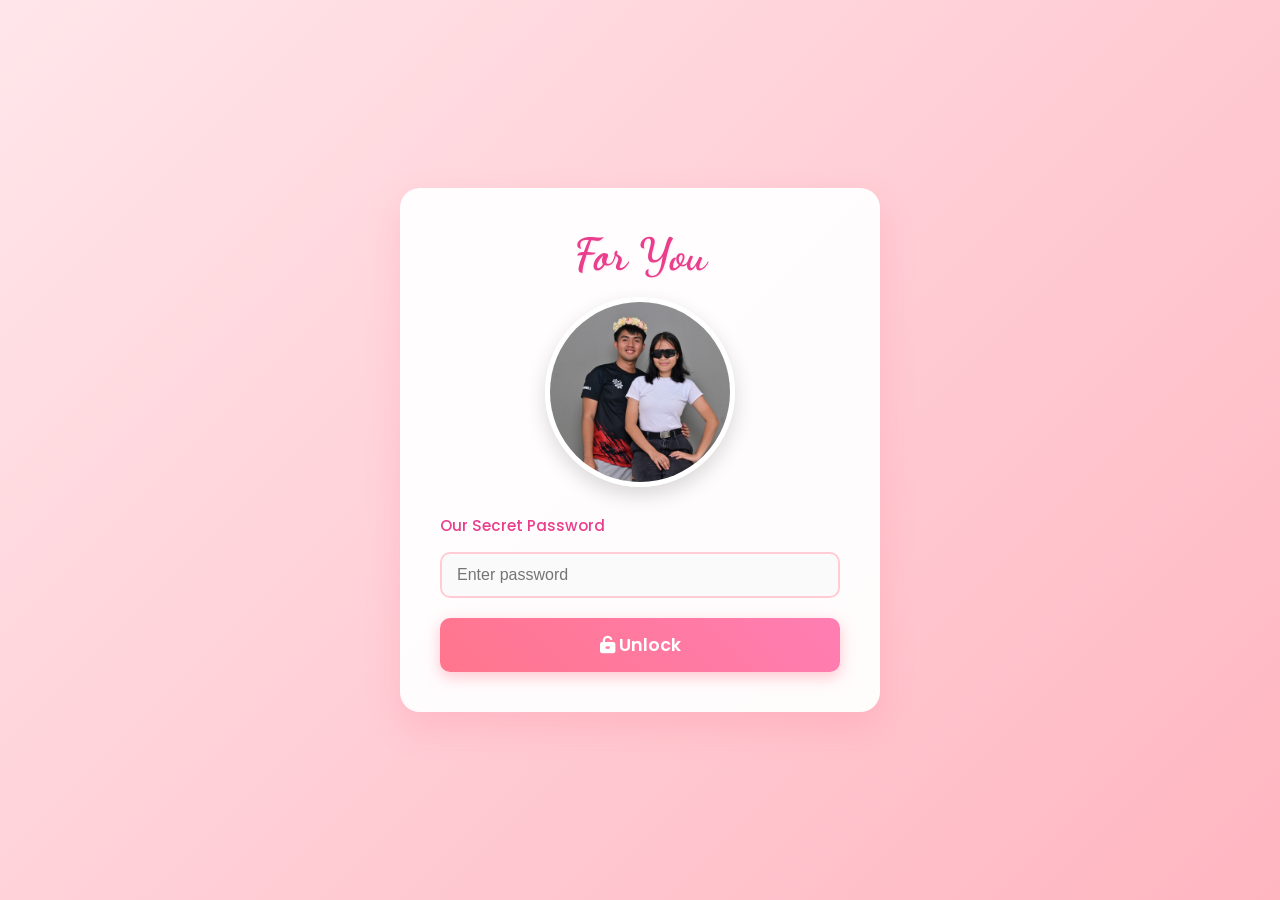
==== index.html @ 383d3b29 "asasa" ====
<!DOCTYPE html>
<html lang="en">
<head>
    <meta charset="UTF-8">
    <meta name="viewport" content="width=device-width, initial-scale=1.0">
    <title>Monthsarry Letter</title>
    <link rel="stylesheet" href="style.css">
    <link rel="stylesheet" href="https://cdnjs.cloudflare.com/ajax/libs/font-awesome/6.4.0/css/all.min.css">
</head>
<body>
    <div class="container">
        <h1>For You</h1>
        <img src="us.jpg" alt="us" style="width: 180px; height: 180px;">
        <form>
            <label for="password">Our Secret Password</label>
            <input type="text" name="password" id="password" placeholder="Enter password">
            <button type="button" onclick="checkPass()"><i class="fa-solid fa-unlock-keyhole"></i> Unlock</button>
        </form>
    </div>

    <script>
        function checkPass(){
            const password = document.getElementById('password').value;
            if (password === '112425'){
                window.location.href= 'letter.html';
            }else{
                alert('Ngi kalimot dayon 💔')
            }
        }
    </script>
</body>
</html>
---- style.css ----
@import url('https://fonts.googleapis.com/css2?family=Dancing+Script:wght@600;700&family=Poppins:wght@300;400;500;600&display=swap');

body {
    margin: 0;
    padding: 0;
    font-family: 'Poppins', sans-serif;
    background: linear-gradient(135deg, #ffe6ea 0%, #ffb6c1 100%);
    color: #4a4a4a;
    min-height: 100vh;
    display: flex;
    justify-content: center;
    align-items: center;
}

.container {
    background: rgba(255, 255, 255, 0.95);
    padding: 40px;
    border-radius: 20px;
    box-shadow: 0 15px 35px rgba(255, 105, 135, 0.2);
    text-align: center;
    max-width: 400px;
    width: 90%;
    animation: fadeIn 1s ease-out;
}

@keyframes fadeIn {
    from { opacity: 0; transform: translateY(20px); }
    to { opacity: 1; transform: translateY(0); }
}

.container img {
    border-radius: 50%;
    margin-bottom: 20px;
    box-shadow: 0 8px 20px rgba(0,0,0,0.15);
    border: 5px solid #fff;
    object-fit: cover;
}

h1 {
    font-family: 'Dancing Script', cursive;
    color: #e83e8c;
    font-size: 2.8em;
    margin-top: 0;
    margin-bottom: 15px;
    text-shadow: 1px 1px 2px rgba(232, 62, 140, 0.1);
}

form {
    display: flex;
    flex-direction: column;
    gap: 15px;
}

label {
    font-weight: 500;
    color: #e83e8c;
    text-align: left;
    font-size: 0.95em;
}

input[type="text"] {
    padding: 12px 15px;
    border: 2px solid #ffccd5;
    border-radius: 10px;
    font-size: 1em;
    outline: none;
    transition: all 0.3s ease;
    background: #fafafa;
}

input[type="text"]:focus {
    border-color: #e83e8c;
    background: #fff;
    box-shadow: 0 0 10px rgba(232, 62, 140, 0.1);
}

button {
    background: linear-gradient(45deg, #ff758c 0%, #ff7eb3 100%);
    color: white;
    border: none;
    padding: 14px 20px;
    border-radius: 10px;
    font-size: 1.1em;
    cursor: pointer;
    transition: all 0.3s ease;
    font-family: 'Poppins', sans-serif;
    font-weight: 600;
    box-shadow: 0 5px 15px rgba(255, 117, 140, 0.4);
    margin-top: 5px;
}

button:hover {
    transform: translateY(-2px);
    box-shadow: 0 8px 20px rgba(255, 117, 140, 0.5);
}

button:active {
    transform: translateY(1px);
    box-shadow: 0 3px 10px rgba(255, 117, 140, 0.4);
}

/* Lightbox styles */
.lightbox-overlay {
    position: fixed;
    top: 0;
    left: 0;
    width: 100%;
    height: 100%;
    background: rgba(0, 0, 0, 0.5);
    backdrop-filter: blur(8px);
    display: flex;
    justify-content: center;
    align-items: center;
    z-index: 1000;
    opacity: 0;
    visibility: hidden;
    transition: opacity 0.4s ease, visibility 0.4s ease;
}

.lightbox-overlay.active {
    opacity: 1;
    visibility: visible;
}

.lightbox-content {
    background: #fffafa;
    padding: 50px 40px;
    border-radius: 20px;
    max-width: 500px;
    width: 85%;
    text-align: center;
    box-shadow: 0 20px 50px rgba(0,0,0,0.3);
    position: relative;
    transform: scale(0.9) translateY(20px);
    transition: all 0.4s cubic-bezier(0.175, 0.885, 0.32, 1.275);
    background-image: radial-gradient(circle at top right, #fff0f3, transparent 40%), bottom left, #fff0f3, transparent 40%;
}

.lightbox-overlay.active .lightbox-content {
    transform: scale(1) translateY(0);
}

.close-btn {
    position: absolute;
    top: 15px;
    right: 15px;
    background: rgba(255, 0, 0, 0.05);
    border: none;
    color: #ff758c;
    font-size: 1.5em;
    width: 40px;
    height: 40px;
    border-radius: 50%;
    display: flex;
    justify-content: center;
    align-items: center;
    cursor: pointer;
    transition: all 0.3s ease;
    box-shadow: none;
    margin: 0;
    padding: 0;
}

.close-btn:hover {
    background: #ff758c;
    color: white;
    transform: rotate(90deg);
}

.close-btn:active {
    transform: rotate(90deg) scale(0.9);
}

.envelope-btn {
    background: white;
    color: #e83e8c;
    font-size: 1.3em;
    padding: 15px 35px;
    border-radius: 50px;
    box-shadow: 0 10px 25px rgba(255, 105, 135, 0.3);
    border: 3px solid #ffe6ea;
    display: flex;
    align-items: center;
    gap: 12px;
}

.envelope-btn:hover {
    background: #fff0f3;
    transform: translateY(-4px);
    box-shadow: 0 15px 30px rgba(255, 105, 135, 0.4);
}

.envelope-btn i {
    font-size: 1.2em;
}
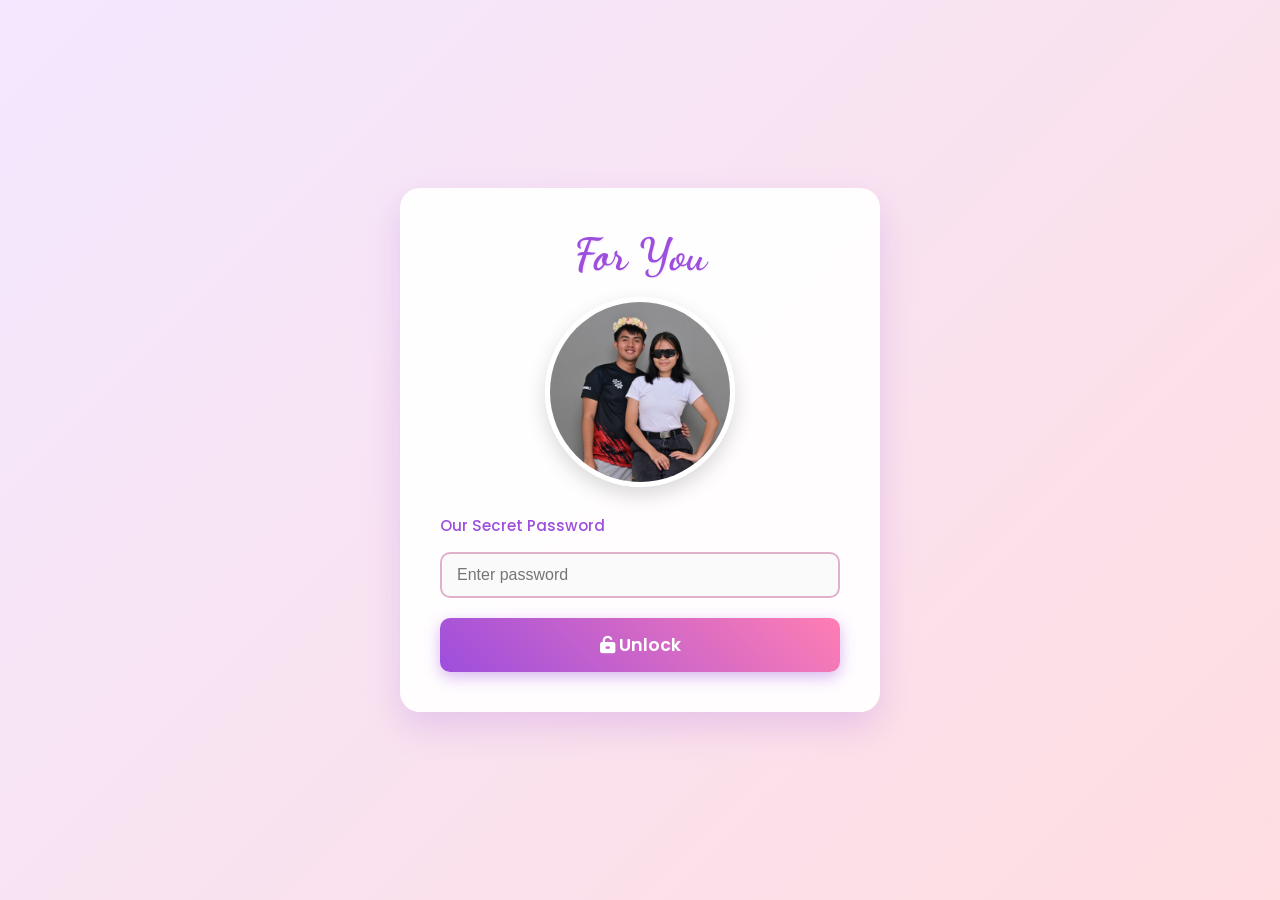
==== commit 433fb3d3: "caomms" ====
--- a/index.html
+++ b/index.html
@@ -11,11 +11,26 @@
     <div class="container">
         <h1>For You</h1>
         <img src="us.jpg" alt="us" style="width: 180px; height: 180px;">
-        <form>
+        <form onsubmit="event.preventDefault(); checkPass();">
             <label for="password">Our Secret Password</label>
             <input type="text" name="password" id="password" placeholder="Enter password">
-            <button type="button" onclick="checkPass()"><i class="fa-solid fa-unlock-keyhole"></i> Unlock</button>
+            <button type="submit"><i class="fa-solid fa-unlock-keyhole"></i> Unlock</button>
         </form>
+    </div>
+
+    <!-- Countdown Overlay -->
+    <div id="countdown-overlay" class="countdown-overlay" style="display: none;">
+        <div class="countdown-content">
+            <i class="fa-solid fa-clock countdown-icon"></i>
+            <h2>SOON TO OPEN</h2>
+            <p>Our special moment will unlock in:</p>
+            <div id="countdown-timer" class="countdown-timer">
+                <div class="time-box"><span id="days">00</span><small>Days</small></div>
+                <div class="time-box"><span id="hours">00</span><small>Hours</small></div>
+                <div class="time-box"><span id="minutes">00</span><small>Mins</small></div>
+                <div class="time-box"><span id="seconds">00</span><small>Secs</small></div>
+            </div>
+        </div>
     </div>
 
     <script>
@@ -27,6 +42,32 @@
                 alert('Ngi kalimot dayon 💔')
             }
         }
+        
+        function updateCountdown() {
+            // Target date: Mar 24, 2026 00:00:00 (Philippine Time - GMT+8)
+            const targetDate = new Date('2026-03-24T00:00:00+08:00').getTime();
+            const now = new Date().getTime();
+            const distance = targetDate - now;
+
+            if (distance > 0) {
+                document.getElementById('countdown-overlay').style.display = 'flex';
+                
+                const days = Math.floor(distance / (1000 * 60 * 60 * 24));
+                const hours = Math.floor((distance % (1000 * 60 * 60 * 24)) / (1000 * 60 * 60));
+                const minutes = Math.floor((distance % (1000 * 60 * 60)) / (1000 * 60));
+                const seconds = Math.floor((distance % (1000 * 60)) / 1000);
+
+                document.getElementById('days').innerText = days.toString().padStart(2, '0');
+                document.getElementById('hours').innerText = hours.toString().padStart(2, '0');
+                document.getElementById('minutes').innerText = minutes.toString().padStart(2, '0');
+                document.getElementById('seconds').innerText = seconds.toString().padStart(2, '0');
+            } else {
+                document.getElementById('countdown-overlay').style.display = 'none';
+            }
+        }
+
+        setInterval(updateCountdown, 1000);
+        updateCountdown();
     </script>
 </body>
 </html>
--- a/style.css
+++ b/style.css
@@ -4,7 +4,8 @@
     margin: 0;
     padding: 0;
     font-family: 'Poppins', sans-serif;
-    background: linear-gradient(135deg, #ffe6ea 0%, #ffb6c1 100%);
+    /* Soft purple and pink background */
+    background: linear-gradient(135deg, #f3e8ff 0%, #ffdde1 100%);
     color: #4a4a4a;
     min-height: 100vh;
     display: flex;
@@ -16,7 +17,7 @@
     background: rgba(255, 255, 255, 0.95);
     padding: 40px;
     border-radius: 20px;
-    box-shadow: 0 15px 35px rgba(255, 105, 135, 0.2);
+    box-shadow: 0 15px 35px rgba(157, 78, 221, 0.2);
     text-align: center;
     max-width: 400px;
     width: 90%;
@@ -38,11 +39,11 @@
 
 h1 {
     font-family: 'Dancing Script', cursive;
-    color: #e83e8c;
+    color: #9d4edd;
     font-size: 2.8em;
     margin-top: 0;
     margin-bottom: 15px;
-    text-shadow: 1px 1px 2px rgba(232, 62, 140, 0.1);
+    text-shadow: 1px 1px 2px rgba(157, 78, 221, 0.1);
 }
 
 form {
@@ -53,14 +54,14 @@
 
 label {
     font-weight: 500;
-    color: #e83e8c;
+    color: #9d4edd;
     text-align: left;
     font-size: 0.95em;
 }
 
 input[type="text"] {
     padding: 12px 15px;
-    border: 2px solid #ffccd5;
+    border: 2px solid #e0b1cb;
     border-radius: 10px;
     font-size: 1em;
     outline: none;
@@ -69,13 +70,13 @@
 }
 
 input[type="text"]:focus {
-    border-color: #e83e8c;
+    border-color: #9d4edd;
     background: #fff;
-    box-shadow: 0 0 10px rgba(232, 62, 140, 0.1);
+    box-shadow: 0 0 10px rgba(157, 78, 221, 0.1);
 }
 
 button {
-    background: linear-gradient(45deg, #ff758c 0%, #ff7eb3 100%);
+    background: linear-gradient(45deg, #9d4edd 0%, #ff7eb3 100%);
     color: white;
     border: none;
     padding: 14px 20px;
@@ -85,18 +86,18 @@
     transition: all 0.3s ease;
     font-family: 'Poppins', sans-serif;
     font-weight: 600;
-    box-shadow: 0 5px 15px rgba(255, 117, 140, 0.4);
+    box-shadow: 0 5px 15px rgba(157, 78, 221, 0.4);
     margin-top: 5px;
 }
 
 button:hover {
     transform: translateY(-2px);
-    box-shadow: 0 8px 20px rgba(255, 117, 140, 0.5);
+    box-shadow: 0 8px 20px rgba(157, 78, 221, 0.5);
 }
 
 button:active {
     transform: translateY(1px);
-    box-shadow: 0 3px 10px rgba(255, 117, 140, 0.4);
+    box-shadow: 0 3px 10px rgba(157, 78, 221, 0.4);
 }
 
 /* Lightbox styles */
@@ -106,11 +107,16 @@
     left: 0;
     width: 100%;
     height: 100%;
-    background: rgba(0, 0, 0, 0.5);
+    background: rgba(0, 0, 0, 0.7);
     backdrop-filter: blur(8px);
-    display: flex;
-    justify-content: center;
-    align-items: center;
+    
+    /* SCROLLING FIX: Switch alignment to flex-start so tall boxes don't get chopped off at the top */
+    display: flex;
+    justify-content: center;
+    align-items: flex-start;
+    padding: 40px 0; 
+    overflow-y: auto;
+    
     z-index: 1000;
     opacity: 0;
     visibility: hidden;
@@ -126,27 +132,31 @@
     background: #fffafa;
     padding: 50px 40px;
     border-radius: 20px;
-    max-width: 500px;
+    max-width: 600px;
     width: 85%;
+    
+    margin: 0 auto; /* Horizontally center */
+    
     text-align: center;
     box-shadow: 0 20px 50px rgba(0,0,0,0.3);
     position: relative;
-    transform: scale(0.9) translateY(20px);
-    transition: all 0.4s cubic-bezier(0.175, 0.885, 0.32, 1.275);
-    background-image: radial-gradient(circle at top right, #fff0f3, transparent 40%), bottom left, #fff0f3, transparent 40%;
+    /* Removed translate Y starting point so it doesn't shift weirdly with scroll padding */
+    transform: scale(0.95);
+    transition: transform 0.4s cubic-bezier(0.175, 0.885, 0.32, 1.275);
+    background-image: radial-gradient(circle at top right, #f3e8ff, transparent 40%), radial-gradient(circle at bottom left, #ffdde1, transparent 40%);
 }
 
 .lightbox-overlay.active .lightbox-content {
-    transform: scale(1) translateY(0);
+    transform: scale(1);
 }
 
 .close-btn {
     position: absolute;
     top: 15px;
     right: 15px;
-    background: rgba(255, 0, 0, 0.05);
+    background: rgba(157, 78, 221, 0.08);
     border: none;
-    color: #ff758c;
+    color: #9d4edd;
     font-size: 1.5em;
     width: 40px;
     height: 40px;
@@ -162,7 +172,7 @@
 }
 
 .close-btn:hover {
-    background: #ff758c;
+    background: #9d4edd;
     color: white;
     transform: rotate(90deg);
 }
@@ -173,23 +183,116 @@
 
 .envelope-btn {
     background: white;
-    color: #e83e8c;
+    color: #9d4edd;
     font-size: 1.3em;
     padding: 15px 35px;
     border-radius: 50px;
-    box-shadow: 0 10px 25px rgba(255, 105, 135, 0.3);
-    border: 3px solid #ffe6ea;
+    box-shadow: 0 10px 25px rgba(157, 78, 221, 0.3);
+    border: 3px solid #f3e8ff;
     display: flex;
     align-items: center;
     gap: 12px;
 }
 
 .envelope-btn:hover {
-    background: #fff0f3;
+    background: #faf5ff;
     transform: translateY(-4px);
-    box-shadow: 0 15px 30px rgba(255, 105, 135, 0.4);
+    box-shadow: 0 15px 30px rgba(157, 78, 221, 0.4);
 }
 
 .envelope-btn i {
     font-size: 1.2em;
 }
+
+/* Image Lightbox */
+.image-lightbox {
+    position: fixed;
+    top: 0; left: 0; width: 100%; height: 100%;
+    background: rgba(0, 0, 0, 0.85);
+    backdrop-filter: blur(8px);
+    display: flex;
+    justify-content: center;
+    align-items: center;
+    z-index: 2000;
+    opacity: 0;
+    visibility: hidden;
+    transition: opacity 0.3s ease, visibility 0.3s ease;
+}
+
+.image-lightbox:target {
+    opacity: 1;
+    visibility: visible;
+}
+
+.image-lightbox img, .image-lightbox video {
+    max-width: 90%;
+    max-height: 90vh;
+    border-radius: 12px;
+    box-shadow: 0 15px 40px rgba(0,0,0,0.4);
+    transform: scale(0.9);
+    transition: transform 0.3s cubic-bezier(0.175, 0.885, 0.32, 1.275);
+    border: 4px solid #f3e8ff;
+}
+
+.image-lightbox:target img, .image-lightbox:target video {
+    transform: scale(1);
+}
+
+.close-image-btn {
+    position: absolute;
+    top: 25px;
+    right: 35px;
+    color: rgba(255,255,255,0.7);
+    font-size: 2.5em;
+    text-decoration: none;
+    transition: all 0.3s ease;
+}
+
+.close-image-btn:hover {
+    color: #ff7eb3;
+    transform: rotate(90deg);
+}
+
+.gift-link {
+    display: inline-flex;
+    align-items: center;
+    gap: 8px;
+    margin: 10px 5px;
+    padding: 12px 25px;
+    background: #faf5ff;
+    color: #9d4edd;
+    text-decoration: none;
+    border-radius: 50px;
+    font-weight: 600;
+    transition: all 0.3s ease;
+    border: 2px solid #e0b1cb;
+    box-shadow: 0 5px 15px rgba(157, 78, 221, 0.15);
+}
+
+.gift-link:hover {
+    background: #f3e8ff;
+    transform: translateY(-3px);
+    box-shadow: 0 8px 20px rgba(157, 78, 221, 0.25);
+}
+
+/* Back to Top Button */
+.back-to-top-btn {
+    display: inline-flex;
+    align-items: center;
+    gap: 8px;
+    margin: 30px auto 10px auto;
+    padding: 12px 30px;
+    background: linear-gradient(45deg, #9d4edd 0%, #ff7eb3 100%);
+    color: white;
+    text-decoration: none;
+    border-radius: 50px;
+    font-weight: 600;
+    transition: all 0.3s ease;
+    box-shadow: 0 5px 15px rgba(157, 78, 221, 0.4);
+}
+
+.back-to-top-btn:hover {
+    transform: translateY(-3px);
+    box-shadow: 0 8px 25px rgba(157, 78, 221, 0.5);
+    color: white;
+}
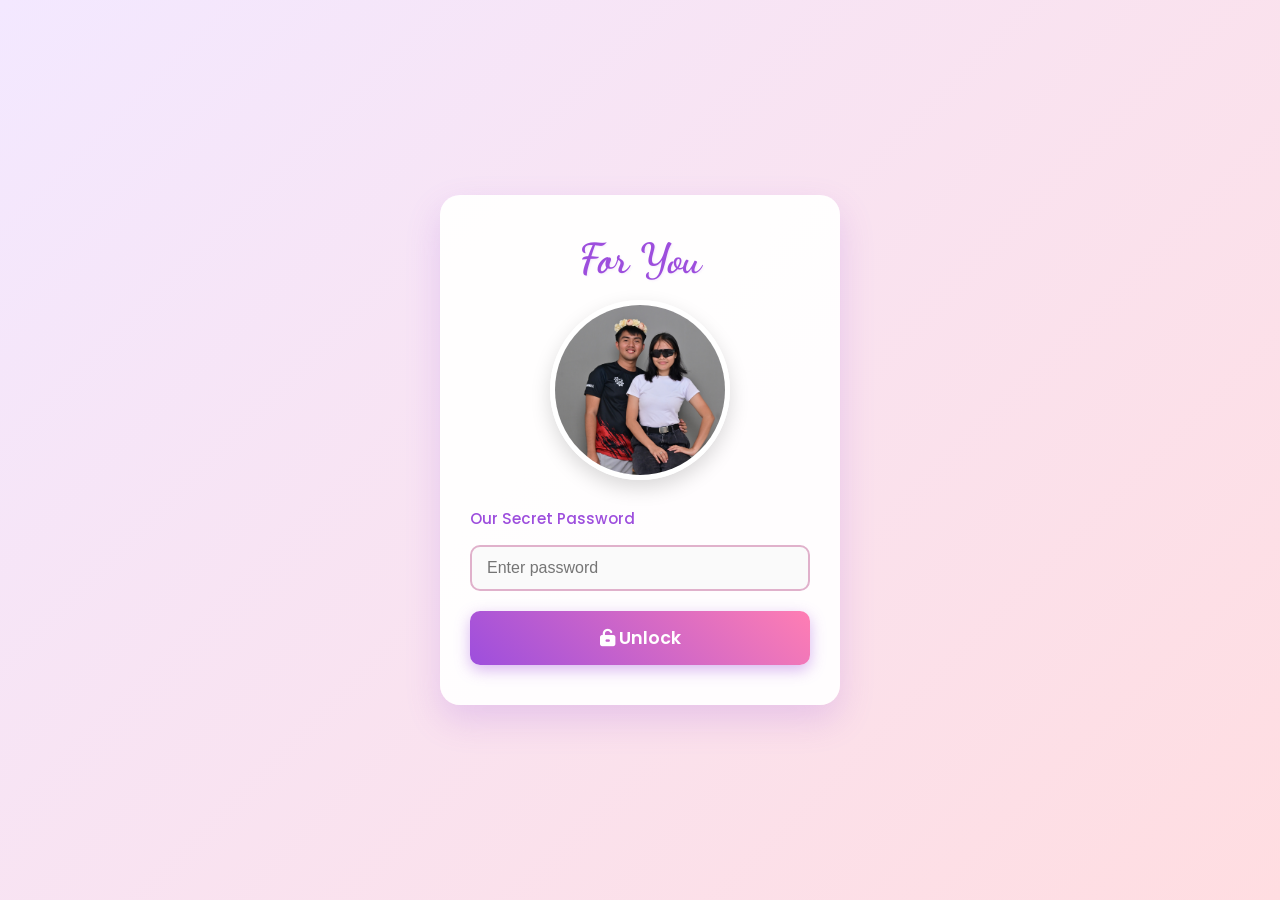
==== commit 06123b93: "some css changes" ====
--- a/index.html
+++ b/index.html
@@ -4,7 +4,7 @@
     <meta charset="UTF-8">
     <meta name="viewport" content="width=device-width, initial-scale=1.0">
     <title>Monthsarry Letter</title>
-    <link rel="stylesheet" href="style.css">
+    <link rel="stylesheet" href="index.css">
     <link rel="stylesheet" href="https://cdnjs.cloudflare.com/ajax/libs/font-awesome/6.4.0/css/all.min.css">
 </head>
 <body>
--- a/index.css
+++ b/index.css
@@ -0,0 +1,133 @@
+@import url('https://fonts.googleapis.com/css2?family=Dancing+Script:wght@600;700&family=Poppins:wght@300;400;500;600&display=swap');
+
+/* --- GLOBAL RESET & TYPOGRAPHY --- */
+*, *::before, *::after {
+    box-sizing: border-box; 
+}
+
+html, body {
+    width: 100%;
+    max-width: 100vw;
+    overflow-x: hidden; 
+    margin: 0;
+    padding: 0;
+}
+
+body {
+    font-family: 'Poppins', sans-serif;
+    background: linear-gradient(135deg, #f3e8ff 0%, #ffdde1 100%);
+    color: #4a4a4a;
+    min-height: 100vh;
+    display: grid;
+    place-items: center;
+}
+
+img, video { max-width: 100%; height: auto; }
+
+h1 {
+    font-family: 'Dancing Script', cursive;
+    color: #9d4edd;
+    font-size: clamp(2em, 7vw, 2.6em);
+    margin-top: 0; margin-bottom: 15px;
+    text-shadow: 1px 1px 2px rgba(157, 78, 221, 0.1);
+    line-height: 1.2;
+}
+
+h2 {
+    font-family: 'Dancing Script', cursive;
+    color: #9d4edd;
+    font-size: clamp(1.6em, 5.5vw, 2.2em);
+    margin-top: 10px; margin-bottom: 15px;
+    text-shadow: 1px 1px 2px rgba(157, 78, 221, 0.1);
+    line-height: 1.2;
+}
+
+p { font-size: 1.05em; line-height: 1.7; color: #555; margin: 15px 0; }
+
+em {
+    font-family: 'Dancing Script', cursive;
+    color: #bc0b08; font-weight: bold; font-size: 1.25em;
+}
+
+/* --- LOGIN FORM CONTAINER --- */
+.container {
+    background: rgba(255, 255, 255, 0.95);
+    padding: 30px 20px; 
+    border-radius: 20px;
+    box-shadow: 0 15px 35px rgba(157, 78, 221, 0.2);
+    text-align: center;
+    max-width: 400px;
+    width: 90%;
+    animation: fadeIn 1s ease-out;
+    margin: auto;
+}
+
+@media (min-width: 768px) { .container { padding: 40px 30px; } }
+
+@keyframes fadeIn {
+    from { opacity: 0; transform: translateY(20px); }
+    to { opacity: 1; transform: translateY(0); }
+}
+
+.container img {
+    border-radius: 50%;
+    margin-bottom: 20px;
+    box-shadow: 0 8px 20px rgba(0,0,0,0.15);
+    border: 5px solid #fff;
+    object-fit: cover;
+}
+
+form { display: flex; flex-direction: column; gap: 15px; width: 100%; }
+
+label { font-weight: 500; color: #9d4edd; text-align: left; font-size: 0.95em; }
+
+input[type="text"] {
+    padding: 12px 15px; border: 2px solid #e0b1cb; border-radius: 10px;
+    font-size: 1em; outline: none; transition: all 0.3s ease;
+    background: #fafafa; width: 100%;
+}
+
+input[type="text"]:focus {
+    border-color: #9d4edd; background: #fff; box-shadow: 0 0 10px rgba(157, 78, 221, 0.1);
+}
+
+button {
+    background: linear-gradient(45deg, #9d4edd 0%, #ff7eb3 100%);
+    color: white; border: none; padding: 14px 20px; border-radius: 10px;
+    font-size: 1.1em; cursor: pointer; transition: all 0.3s ease;
+    font-family: 'Poppins', sans-serif; font-weight: 600;
+    box-shadow: 0 5px 15px rgba(157, 78, 221, 0.4); margin-top: 5px; width: 100%;
+}
+
+button:hover { transform: translateY(-2px); box-shadow: 0 8px 20px rgba(157, 78, 221, 0.5); }
+button:active { transform: translateY(1px); box-shadow: 0 3px 10px rgba(157, 78, 221, 0.4); }
+
+/* --- COUNTDOWN OVERLAY --- */
+.countdown-overlay {
+    position: fixed; top: 0; left: 0; width: 100vw; height: 100vh;
+    background: rgba(0, 0, 0, 0.9); backdrop-filter: blur(15px);
+    display: flex; justify-content: center; align-items: center; z-index: 9999; animation: fadeIn 0.5s ease-in-out;
+}
+
+.countdown-content {
+    background: linear-gradient(135deg, #f3e8ff 0%, #ffdde1 100%);
+    padding: 30px 15px; border-radius: 20px; text-align: center;
+    box-shadow: 0 20px 50px rgba(157, 78, 221, 0.4); border: 4px solid #fff; width: 90%; max-width: 500px;
+}
+
+@media (min-width: 768px) { .countdown-content { padding: 50px 40px; } }
+
+.countdown-icon { font-size: 2.2em; color: #9d4edd; margin-bottom: 10px; animation: pulse 2s infinite; }
+
+@keyframes pulse { 0% { transform: scale(1); opacity: 1; } 50% { transform: scale(1.1); opacity: 0.8; } 100% { transform: scale(1); opacity: 1; } }
+
+.countdown-content h2 { color: #9d4edd; font-size: clamp(1.5em, 6vw, 2em); font-family: 'Poppins', sans-serif; margin: 0 0 10px 0; text-transform: uppercase; letter-spacing: 1px; }
+
+.countdown-content p { color: #555; font-size: 1em; margin-bottom: 20px; font-weight: 500; }
+
+.countdown-timer { display: flex; justify-content: center; flex-wrap: wrap; gap: 8px; }
+
+.time-box { background: #fff; border-radius: 10px; padding: 8px 10px; min-width: 55px; box-shadow: 0 5px 15px rgba(0,0,0,0.1); display: flex; flex-direction: column; }
+
+.time-box span { font-size: clamp(1.8em, 6vw, 2.5em); font-weight: 700; color: #ff7eb3; line-height: 1; }
+.time-box small { font-size: 0.75em; color: #888; text-transform: uppercase; margin-top: 5px; font-weight: 600; }
